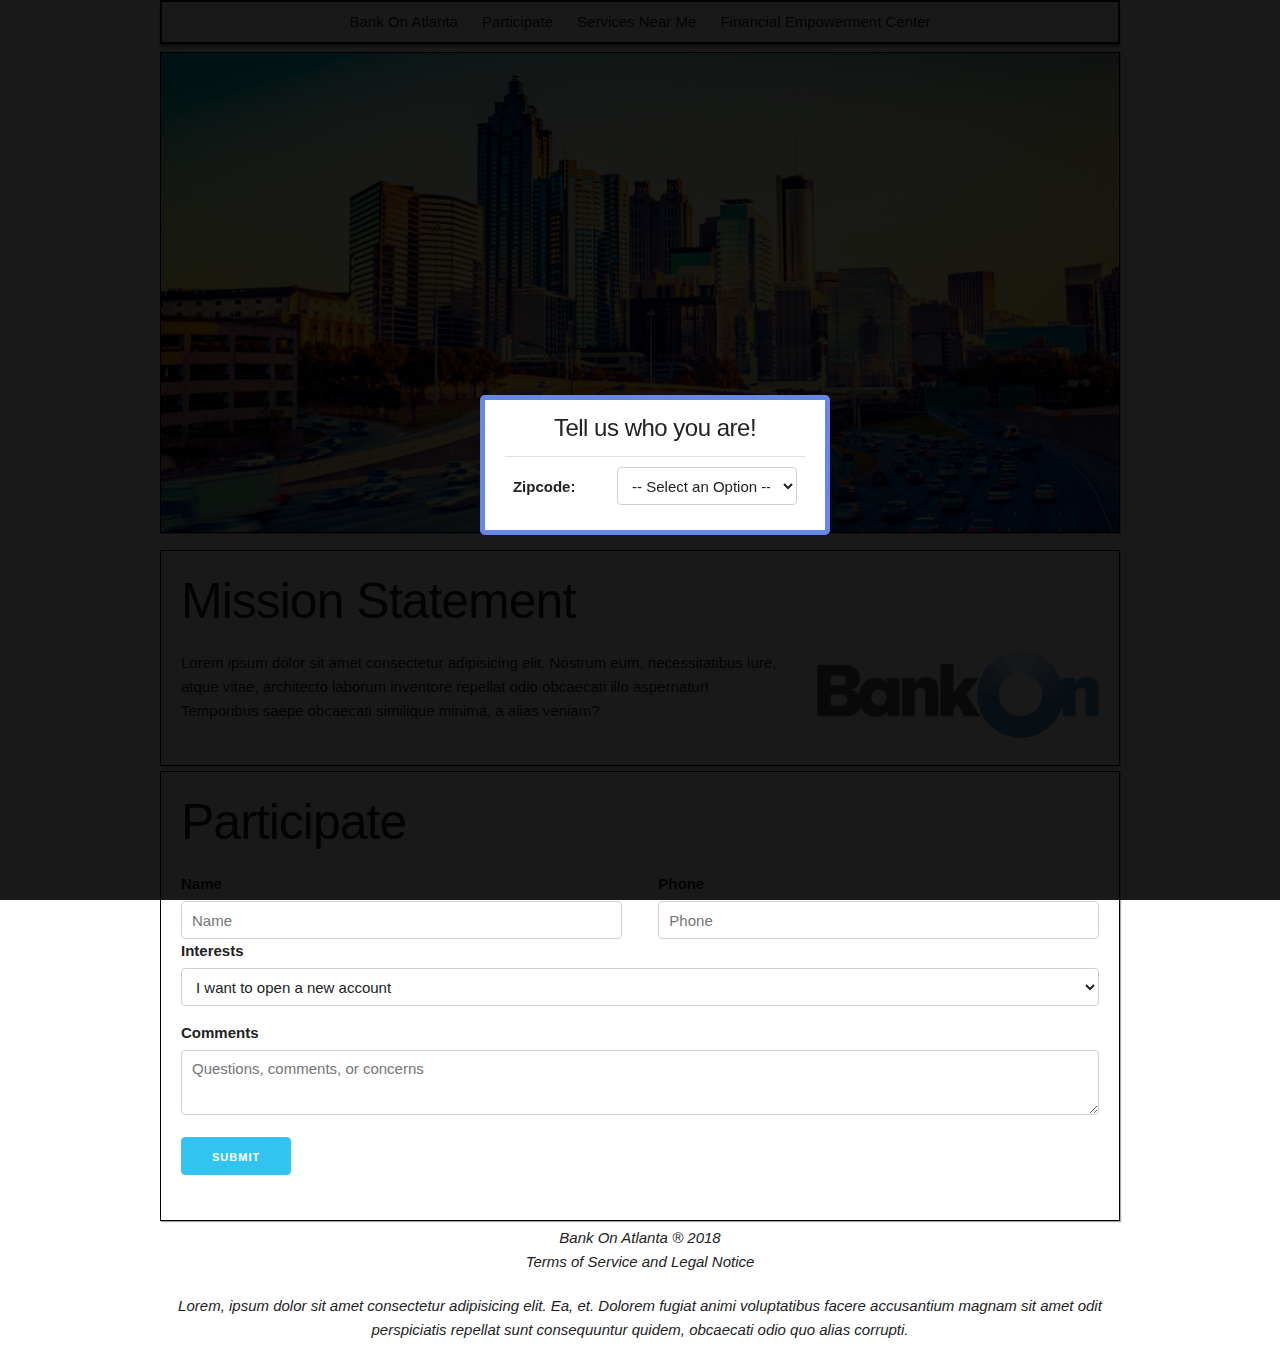
==== app/index.html @ 7421024f "Changed project setup, set up some nav handling, working on filters modal" ====
<!doctype HTML>

<html lang="en">

<head>
    <!-- Meta Information -->
    <meta charset="utf-8">
    <meta name="viewport" content="width=device-width">

    <!-- Title -->
    <title>Bank On Atlanta</title>

    <!-- CSS -->
    <link rel="stylesheet" href="stylesheets/normalize.css">
    <link rel="stylesheet" href="stylesheets/skeleton.css">
    <link rel="stylesheet" href="stylesheets/styles.css">
    <link rel="stylesheet" href="stylesheets/components/filters.css">
    <link rel="stylesheet" href="stylesheets/components/modal.css">
    <script src="scripts/dependencies/jquery/jquery-3.3.1.js"></script>
    <script src="scripts/lib.js"></script>
    <script src="scripts/app.js"></script>
    <script src="scripts/components/filters.js"></script>

    <!-- Scripts -->
    <!-- <script src="scripts.js"></script> -->
</head>

<body>
    <div class="container" id="main-page">
        <div id="nav-bar"></div>
        <div id="filters-collapsed" class="hidden component"></div>
        <div id="landing-page" class="hidden component"></div>
        <div id="services" class="hidden component"></div>
        <div id="footer"></div>
        <div id="modal-container" class="component"></div>
    </div>
</body>

</html>
---- app/stylesheets/skeleton.css ----
/*
* Skeleton V2.0.4
* Copyright 2014, Dave Gamache
* www.getskeleton.com
* Free to use under the MIT license.
* http://www.opensource.org/licenses/mit-license.php
* 12/29/2014
*/


/* Table of contents
––––––––––––––––––––––––––––––––––––––––––––––––––
- Grid
- Base Styles
- Typography
- Links
- Buttons
- Forms
- Lists
- Code
- Tables
- Spacing
- Utilities
- Clearing
- Media Queries
*/


/* Grid
–––––––––––––––––––––––––––––––––––––––––––––––––– */
.container {
  position: relative;
  width: 100%;
  max-width: 960px;
  margin: 0 auto;
  padding: 0 20px;
  box-sizing: border-box; }
.column,
.columns {
  width: 100%;
  float: left;
  box-sizing: border-box; }

/* For devices larger than 400px */
@media (min-width: 400px) {
  .container {
    width: 85%;
    padding: 0; }
}

/* For devices larger than 550px */
@media (min-width: 550px) {
  .container {
    width: 80%; }
  .column,
  .columns {
    margin-left: 4%; }
  .column:first-child,
  .columns:first-child {
    margin-left: 0; }

  .one.column,
  .one.columns                    { width: 4.66666666667%; }
  .two.columns                    { width: 13.3333333333%; }
  .three.columns                  { width: 22%;            }
  .four.columns                   { width: 30.6666666667%; }
  .five.columns                   { width: 39.3333333333%; }
  .six.columns                    { width: 48%;            }
  .seven.columns                  { width: 56.6666666667%; }
  .eight.columns                  { width: 65.3333333333%; }
  .nine.columns                   { width: 74.0%;          }
  .ten.columns                    { width: 82.6666666667%; }
  .eleven.columns                 { width: 91.3333333333%; }
  .twelve.columns                 { width: 100%; margin-left: 0; }

  .one-third.column               { width: 30.6666666667%; }
  .two-thirds.column              { width: 65.3333333333%; }

  .one-half.column                { width: 48%; }

  /* Offsets */
  .offset-by-one.column,
  .offset-by-one.columns          { margin-left: 8.66666666667%; }
  .offset-by-two.column,
  .offset-by-two.columns          { margin-left: 17.3333333333%; }
  .offset-by-three.column,
  .offset-by-three.columns        { margin-left: 26%;            }
  .offset-by-four.column,
  .offset-by-four.columns         { margin-left: 34.6666666667%; }
  .offset-by-five.column,
  .offset-by-five.columns         { margin-left: 43.3333333333%; }
  .offset-by-six.column,
  .offset-by-six.columns          { margin-left: 52%;            }
  .offset-by-seven.column,
  .offset-by-seven.columns        { margin-left: 60.6666666667%; }
  .offset-by-eight.column,
  .offset-by-eight.columns        { margin-left: 69.3333333333%; }
  .offset-by-nine.column,
  .offset-by-nine.columns         { margin-left: 78.0%;          }
  .offset-by-ten.column,
  .offset-by-ten.columns          { margin-left: 86.6666666667%; }
  .offset-by-eleven.column,
  .offset-by-eleven.columns       { margin-left: 95.3333333333%; }

  .offset-by-one-third.column,
  .offset-by-one-third.columns    { margin-left: 34.6666666667%; }
  .offset-by-two-thirds.column,
  .offset-by-two-thirds.columns   { margin-left: 69.3333333333%; }

  .offset-by-one-half.column,
  .offset-by-one-half.columns     { margin-left: 52%; }

}


/* Base Styles
–––––––––––––––––––––––––––––––––––––––––––––––––– */
/* NOTE
html is set to 62.5% so that all the REM measurements throughout Skeleton
are based on 10px sizing. So basically 1.5rem = 15px :) */
html {
  font-size: 62.5%; }
body {
  font-size: 1.5em; /* currently ems cause chrome bug misinterpreting rems on body element */
  line-height: 1.6;
  font-weight: 400;
  font-family: "Raleway", "HelveticaNeue", "Helvetica Neue", Helvetica, Arial, sans-serif;
  color: #222; }


/* Typography
–––––––––––––––––––––––––––––––––––––––––––––––––– */
h1, h2, h3, h4, h5, h6 {
  margin-top: 0;
  margin-bottom: 2rem;
  font-weight: 300; }
h1 { font-size: 4.0rem; line-height: 1.2;  letter-spacing: -.1rem;}
h2 { font-size: 3.6rem; line-height: 1.25; letter-spacing: -.1rem; }
h3 { font-size: 3.0rem; line-height: 1.3;  letter-spacing: -.1rem; }
h4 { font-size: 2.4rem; line-height: 1.35; letter-spacing: -.08rem; }
h5 { font-size: 1.8rem; line-height: 1.5;  letter-spacing: -.05rem; }
h6 { font-size: 1.5rem; line-height: 1.6;  letter-spacing: 0; }

/* Larger than phablet */
@media (min-width: 550px) {
  h1 { font-size: 5.0rem; }
  h2 { font-size: 4.2rem; }
  h3 { font-size: 3.6rem; }
  h4 { font-size: 3.0rem; }
  h5 { font-size: 2.4rem; }
  h6 { font-size: 1.5rem; }
}

p {
  margin-top: 0; }


/* Links
–––––––––––––––––––––––––––––––––––––––––––––––––– */
a {
  color: #1EAEDB; }
a:hover {
  color: #0FA0CE; }


/* Buttons
–––––––––––––––––––––––––––––––––––––––––––––––––– */
.button,
button,
input[type="submit"],
input[type="reset"],
input[type="button"] {
  display: inline-block;
  height: 38px;
  padding: 0 30px;
  color: #555;
  text-align: center;
  font-size: 11px;
  font-weight: 600;
  line-height: 38px;
  letter-spacing: .1rem;
  text-transform: uppercase;
  text-decoration: none;
  white-space: nowrap;
  background-color: transparent;
  border-radius: 4px;
  border: 1px solid #bbb;
  cursor: pointer;
  box-sizing: border-box; }
.button:hover,
button:hover,
input[type="submit"]:hover,
input[type="reset"]:hover,
input[type="button"]:hover,
.button:focus,
button:focus,
input[type="submit"]:focus,
input[type="reset"]:focus,
input[type="button"]:focus {
  color: #333;
  border-color: #888;
  outline: 0; }
.button.button-primary,
button.button-primary,
input[type="submit"].button-primary,
input[type="reset"].button-primary,
input[type="button"].button-primary {
  color: #FFF;
  background-color: #33C3F0;
  border-color: #33C3F0; }
.button.button-primary:hover,
button.button-primary:hover,
input[type="submit"].button-primary:hover,
input[type="reset"].button-primary:hover,
input[type="button"].button-primary:hover,
.button.button-primary:focus,
button.button-primary:focus,
input[type="submit"].button-primary:focus,
input[type="reset"].button-primary:focus,
input[type="button"].button-primary:focus {
  color: #FFF;
  background-color: #1EAEDB;
  border-color: #1EAEDB; }


/* Forms
–––––––––––––––––––––––––––––––––––––––––––––––––– */
input[type="email"],
input[type="number"],
input[type="search"],
input[type="text"],
input[type="tel"],
input[type="url"],
input[type="password"],
textarea,
select {
  height: 38px;
  padding: 6px 10px; /* The 6px vertically centers text on FF, ignored by Webkit */
  background-color: #fff;
  border: 1px solid #D1D1D1;
  border-radius: 4px;
  box-shadow: none;
  box-sizing: border-box; }
/* Removes awkward default styles on some inputs for iOS */
input[type="email"],
input[type="number"],
input[type="search"],
input[type="text"],
input[type="tel"],
input[type="url"],
input[type="password"],
textarea {
  -webkit-appearance: none;
     -moz-appearance: none;
          appearance: none; }
textarea {
  min-height: 65px;
  padding-top: 6px;
  padding-bottom: 6px; }
input[type="email"]:focus,
input[type="number"]:focus,
input[type="search"]:focus,
input[type="text"]:focus,
input[type="tel"]:focus,
input[type="url"]:focus,
input[type="password"]:focus,
textarea:focus,
select:focus {
  border: 1px solid #33C3F0;
  outline: 0; }
label,
legend {
  display: block;
  margin-bottom: .5rem;
  font-weight: 600; }
fieldset {
  padding: 0;
  border-width: 0; }
input[type="checkbox"],
input[type="radio"] {
  display: inline; }
label > .label-body {
  display: inline-block;
  margin-left: .5rem;
  font-weight: normal; }


/* Lists
–––––––––––––––––––––––––––––––––––––––––––––––––– */
ul {
  list-style: circle inside; }
ol {
  list-style: decimal inside; }
ol, ul {
  padding-left: 0;
  margin-top: 0; }
ul ul,
ul ol,
ol ol,
ol ul {
  margin: 1.5rem 0 1.5rem 3rem;
  font-size: 90%; }
li {
  margin-bottom: 1rem; }


/* Code
–––––––––––––––––––––––––––––––––––––––––––––––––– */
code {
  padding: .2rem .5rem;
  margin: 0 .2rem;
  font-size: 90%;
  white-space: nowrap;
  background: #F1F1F1;
  border: 1px solid #E1E1E1;
  border-radius: 4px; }
pre > code {
  display: block;
  padding: 1rem 1.5rem;
  white-space: pre; }


/* Tables
–––––––––––––––––––––––––––––––––––––––––––––––––– */
th,
td {
  padding: 12px 15px;
  text-align: left;
  border-bottom: 1px solid #E1E1E1; }
th:first-child,
td:first-child {
  padding-left: 0; }
th:last-child,
td:last-child {
  padding-right: 0; }


/* Spacing
–––––––––––––––––––––––––––––––––––––––––––––––––– */
button,
.button {
  margin-bottom: 1rem; }
input,
textarea,
select,
fieldset {
  margin-bottom: 1.5rem; }
pre,
blockquote,
dl,
figure,
table,
p,
ul,
ol,
form {
  margin-bottom: 2.5rem; }


/* Utilities
–––––––––––––––––––––––––––––––––––––––––––––––––– */
.u-full-width {
  width: 100%;
  box-sizing: border-box; }
.u-max-full-width {
  max-width: 100%;
  box-sizing: border-box; }
.u-pull-right {
  float: right; }
.u-pull-left {
  float: left; }


/* Misc
–––––––––––––––––––––––––––––––––––––––––––––––––– */
hr {
  margin-top: 3rem;
  margin-bottom: 3.5rem;
  border-width: 0;
  border-top: 1px solid #E1E1E1; }


/* Clearing
–––––––––––––––––––––––––––––––––––––––––––––––––– */

/* Self Clearing Goodness */
.container:after,
.row:after,
.u-cf {
  content: "";
  display: table;
  clear: both; }


/* Media Queries
–––––––––––––––––––––––––––––––––––––––––––––––––– */
/*
Note: The best way to structure the use of media queries is to create the queries
near the relevant code. For example, if you wanted to change the styles for buttons
on small devices, paste the mobile query code up in the buttons section and style it
there.
*/


/* Larger than mobile */
@media (min-width: 400px) {}

/* Larger than phablet (also point when grid becomes active) */
@media (min-width: 550px) {}

/* Larger than tablet */
@media (min-width: 750px) {}

/* Larger than desktop */
@media (min-width: 1000px) {}

/* Larger than Desktop HD */
@media (min-width: 1200px) {}
---- app/stylesheets/styles.css ----
html, body {
    margin: 0;
    padding: 0;
    height: 100%;
}

.img-center {
    display: block;
    margin: auto;
}

nav {
    background-color: white;
}

nav ul {
    list-style-type: none;
    text-align: center;
    margin-bottom: 3px;
    padding: 8px 0;
    border: 2px solid black;
    box-shadow: 0px 3px 2px grey;
}

nav ul li {
    display: inline;
    margin: auto 0;
    padding: 5px 10px 5px 10px;
}

.navLink:hover{
    cursor: pointer;
}

.card {
    border: 1px solid black;
    box-shadow: 1px 1px 1px darkgray;
    margin-top: 5px;
    margin-bottom: 5px;
}

.inner-pad-space {
    padding: 20px;
}

footer {
    text-align: center;
    font-style: italic;
}

.hidden{
    display: none !important;
}

input{
    margin: 0px;
}
---- app/stylesheets/components/filters.css ----
#filters-collapsed{
    display: block;
    background-color: #999;
    height: 30px !important;
    border: 2px solid black;
    box-shadow: 0px 3px 2px grey;
}

#filter-modal-title{
    text-align: center;
    margin: 0px;
}

#filter-form{
    display: table;
    margin: 0 auto;
}

#zip{
    align-content: center;
}

.filter-modal-input{
    width: 180px;
}

.filter-modal-label{
    width: 100px;
    display: inline-block;
}
---- app/stylesheets/components/modal.css ----
#modal-container{
    z-index: 5;
    position: fixed;
    left: 0;
    top: 0;
}

#modal-backdrop{
    height: 100vh;
    width: 100vw;
    background-color: black;
    opacity: .9;
    z-index: 7;
}

#modal{
    z-index: 10;
    position: absolute;
    background-color: white;
    border: 5px solid rgba(65,105,225, .8);
    border-radius: 5px;
    padding: 10px;
    min-width: 300px;
    max-width: 350px;
    width: 80%;
    height: auto;
}

.divider{
    margin: 10px;
}
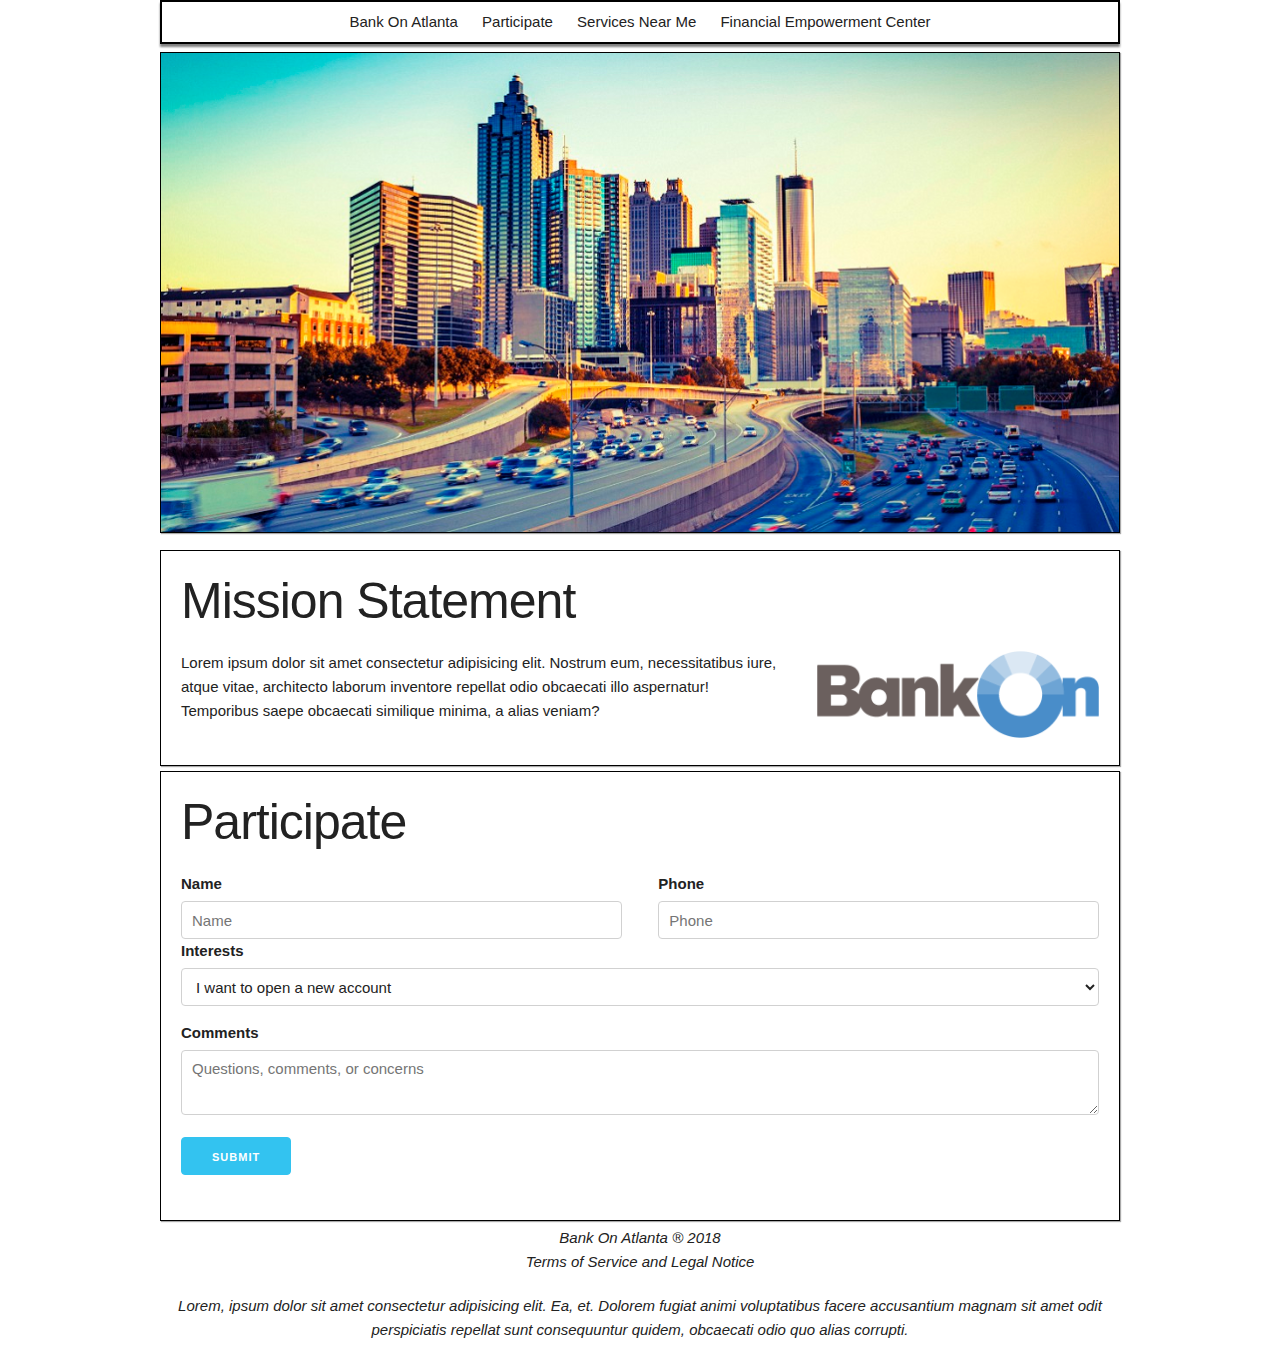
==== commit 4b1df3d0: "Refined modal code structure" ====
--- a/app/index.html
+++ b/app/index.html
@@ -19,6 +19,7 @@
     <script src="scripts/dependencies/jquery/jquery-3.3.1.js"></script>
     <script src="scripts/lib.js"></script>
     <script src="scripts/app.js"></script>
+    <script src="scripts/components/modal.js"></script>
     <script src="scripts/components/filters.js"></script>
 
     <!-- Scripts -->
@@ -32,7 +33,7 @@
         <div id="landing-page" class="hidden component"></div>
         <div id="services" class="hidden component"></div>
         <div id="footer"></div>
-        <div id="modal-container" class="component"></div>
+        <div id="modal-container" class="hidden component"></div>
     </div>
 </body>
 
--- a/app/stylesheets/components/modal.css
+++ b/app/stylesheets/components/modal.css
@@ -17,8 +17,8 @@
     z-index: 10;
     position: absolute;
     background-color: white;
-    border: 5px solid rgba(65,105,225, .8);
-    border-radius: 5px;
+    border-top: 10px solid rgba(65,105,225, .8);
+    /* border-radius: 0px 5px 5px 0px; */
     padding: 10px;
     min-width: 300px;
     max-width: 350px;
